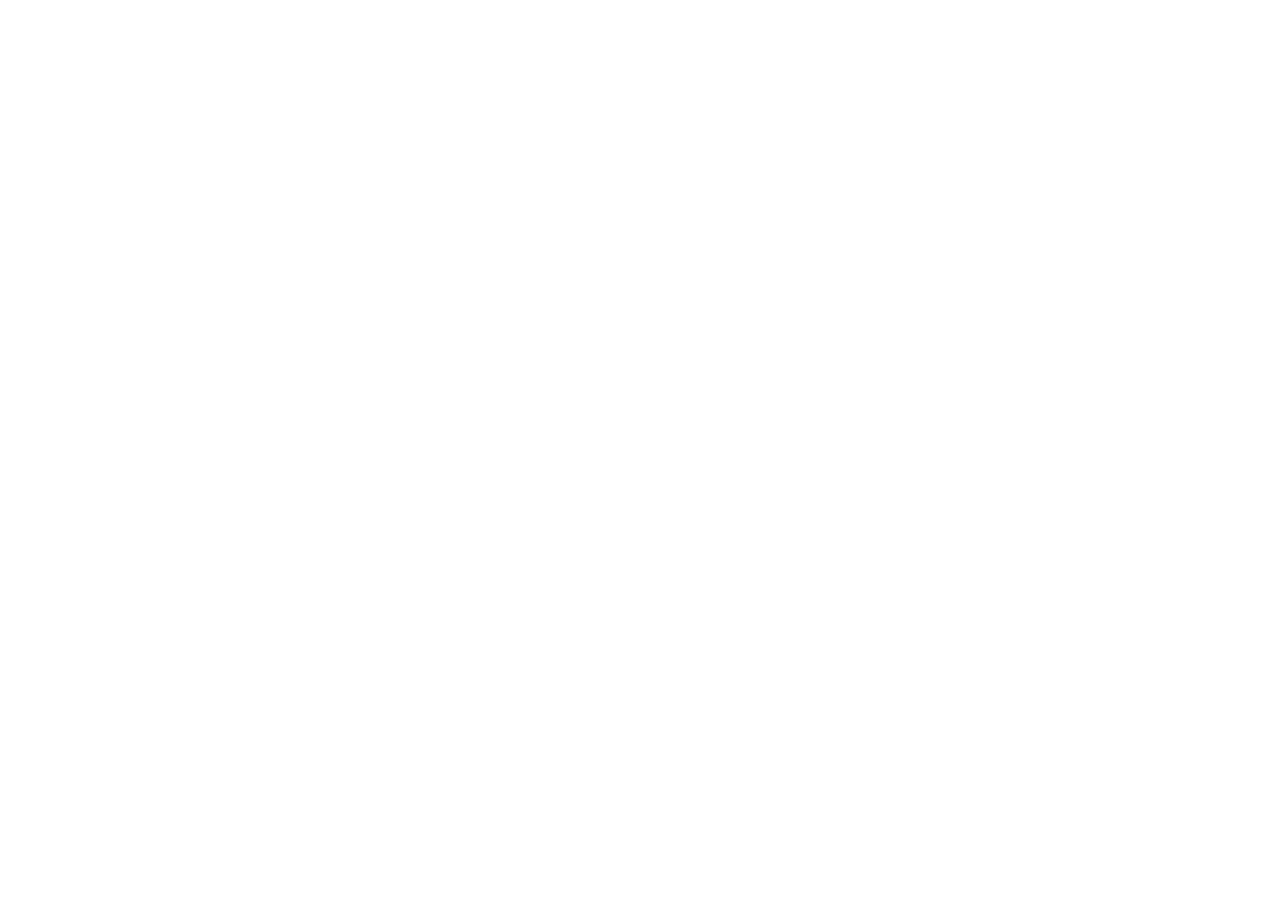
==== index.html @ a670ba8b "master" ====
<!doctype html>
<html lang="en">
<head>
  <meta charset="utf-8">
  <title>jQuery.getJSON demo</title>
  <style>
  
  </style>
  <script src="https://code.jquery.com/jquery-3.5.0.js"></script>
</head>
<body>
  <div> 
  </div>
  
<div id="images"></div>
 
<script>
(function() {
    
    alert("ddddddddddddd")

    var requestURL = 'https://mdn.github.io/learning-area/javascript/oojs/json/superheroes.json'
    var request = new XMLHttpRequest();
    request.open('GET', requestURL);
    request.responseType = 'json';
    request.send();

    request.onload = function() {
        var superHeroes = request.response;
        console.log(superHeroes)
        alert("ok")
      }
})();

(function() {
  var flickerAPI = "https://api.flickr.com/services/feeds/photos_public.gne?jsoncallback=?";
  $.getJSON( flickerAPI, {
    tags: "mount rainier",
    tagmode: "any",
    format: "json"
  })
    .done(function( data ) {
      $.each( data.items, function( i, item ) {
        $( "<img class='im'>" ).attr( "src", item.media.m ).appendTo( "#images" );
        if ( i === 9 ) {
          return false;
        }
      });
    });
})();
</script>
 
</body>
</html>
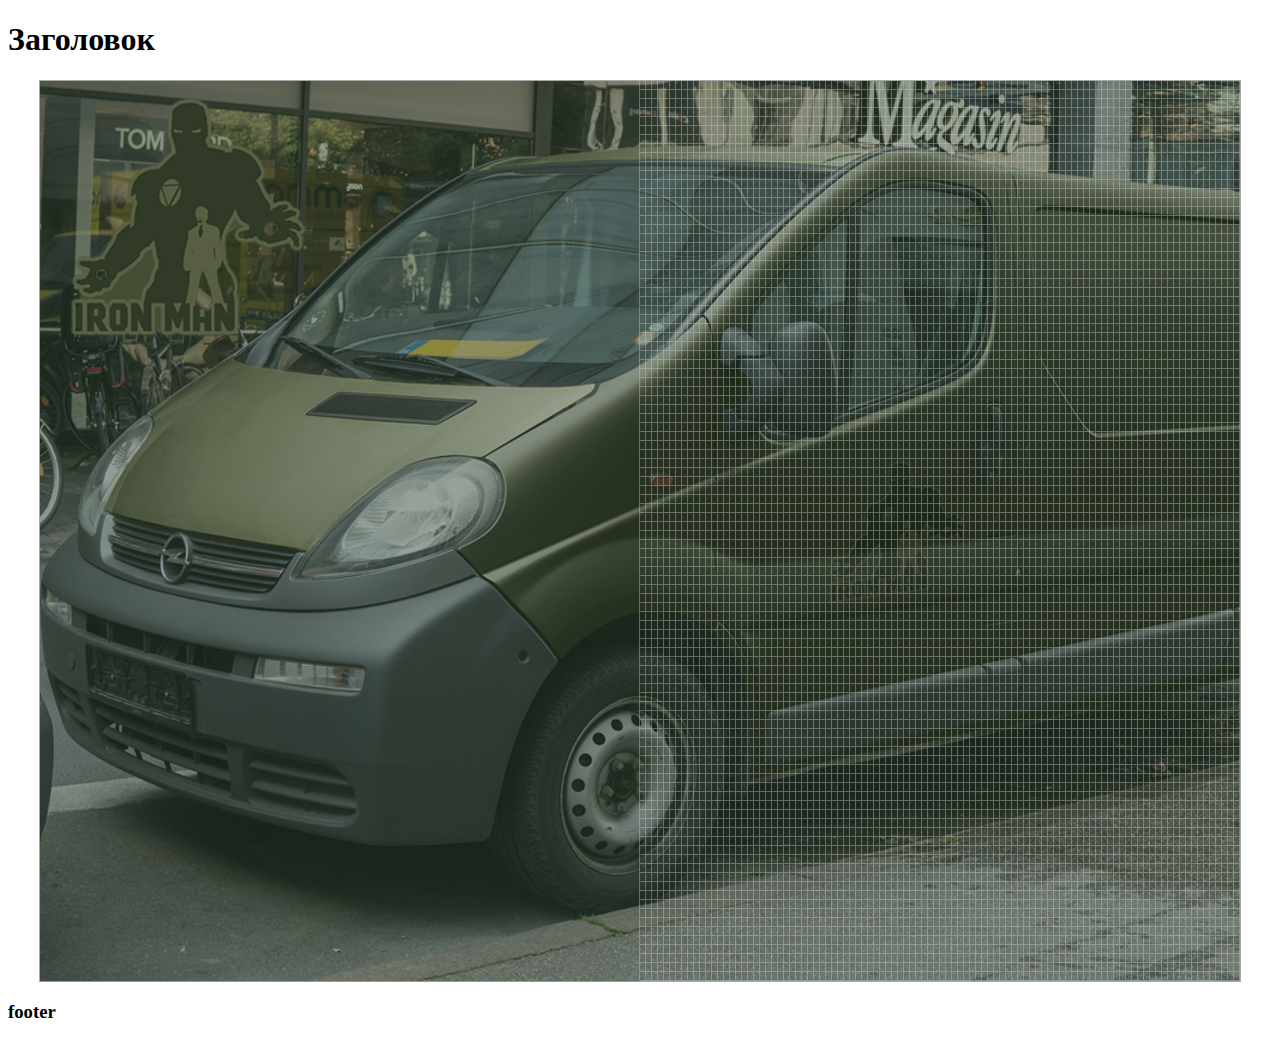
==== commit 723fa6e7: "main" ====
--- a/index.html
+++ b/index.html
@@ -1,54 +1,99 @@
-<!doctype html>
+<!DOCTYPE html>
 <html lang="en">
-<head>
-  <meta charset="utf-8">
-  <title>jQuery.getJSON demo</title>
-  <style>
-  
-  </style>
-  <script src="https://code.jquery.com/jquery-3.5.0.js"></script>
-</head>
-<body>
-  <div> 
-  </div>
-  
-<div id="images"></div>
- 
-<script>
-(function() {
-    
-    alert("ddddddddddddd")
+  <head>
+    <meta charset="utf-8" />
+    <title>jQuery.getJSON demo</title>
+    <link href="style.css" rel="stylesheet" type="text/css" />
+    <script src="https://code.jquery.com/jquery-3.5.0.js"></script>
+  </head>
+  <body>
+    <script src="data.js"></script>
 
-    var requestURL = 'https://mdn.github.io/learning-area/javascript/oojs/json/superheroes.json'
-    var request = new XMLHttpRequest();
-    request.open('GET', requestURL);
-    request.responseType = 'json';
-    request.send();
+    <h1>Заголовок</h1>
+    <div style="display: flex; align-items: center; flex-direction: column">
+      <div
+        style="
+          width: 1200px;
+          height: 900px;
+          border: darkgray solid 1px;
+          position: relative;
+        "
+      >
+        <img
+          src="iron-man.png"
+          style="position: absolute; left: 0px; top: 0px"
+        />
+        <div
+          style="
+            display: flex;
+            align-content: stretch;
+            justify-content: space-around;
+            align-items: stretch;
+            flex-wrap: nowrap;
+            flex-direction: row;
+          "
+        >
+          <div
+            class="fillDiv paySector"
+            style="
+              width: 599px;
+              position: relative;
+              left: 0px;
+              top: 0px;
+              height: 900px;
+            "
+          ></div>
 
-    request.onload = function() {
-        var superHeroes = request.response;
-        console.log(superHeroes)
-        alert("ok")
-      }
-})();
+          <div
+            id="mainDiv"
+            style="
+              position: relative;
+              right: 0px;
+              top: 0px;
+              width: 50%;
+              display: flex;
+              align-items: flex-start;
+              flex-wrap: wrap;
+              align-content: flex-start;
+            "
+          >
+           
+          </div>
+        </div>
 
-(function() {
-  var flickerAPI = "https://api.flickr.com/services/feeds/photos_public.gne?jsoncallback=?";
-  $.getJSON( flickerAPI, {
-    tags: "mount rainier",
-    tagmode: "any",
-    format: "json"
-  })
-    .done(function( data ) {
-      $.each( data.items, function( i, item ) {
-        $( "<img class='im'>" ).attr( "src", item.media.m ).appendTo( "#images" );
-        if ( i === 9 ) {
-          return false;
+        <script>
+          var curHer = dt["Iron man"];
+
+          function SortArray(x, y) {
+            if (Number(x["summa"]) > Number(y["summa"])) {
+              return -1;
+            }
+            if (Number(x["summa"]) < Number(y["summa"])) {
+              return 1;
+            }
+            return 0;
+          }
+          curHer = curHer.sort(SortArray);
+          for (i in curHer) {
+            console.log(curHer[i]);
+          }
+          console.log(dt["Iron man"]);
+        </script>
+      </div>
+    </div>
+    <h3 id="demo">footer</h3>
+    <script>
+      function fillSectors() {
+         for  (let i = 1; i <= 100 ; i++) {
+          for (let j = 1; j <= 100; j++) {
+             var d = document.getElementById("mainDiv")
+             var nEl = document.createElement('div')
+             nEl.className = 'fillDiv paySector'
+             d.appendChild(nEl)
+          }
         }
-      });
-    });
-})();
-</script>
- 
-</body>
-</html>+ };
+fillSectors()
+      </script>
+  </body>
+</html>
--- a/style.css
+++ b/style.css
@@ -0,0 +1,29 @@
+.im {
+    height: 200px;
+    float: left;
+  }
+
+  .fillDiv
+{
+  background :none
+
+}
+.fillDiv:hover
+{ 
+  background :rgba(0,0,0,.4); opacity:1;
+}
+
+.paySector {
+    width: 5px;
+    height: 8px;
+    border-right:rgba(202, 204, 202, 0.4) 1px solid;
+    border-bottom:rgba(202, 204, 202, 0.4) 1px solid;
+    background :rgba(47, 70, 49, 0.5); opacity:1;
+
+}
+
+.noPaySector {
+    width: 5px;
+    height: 8px;
+  
+}